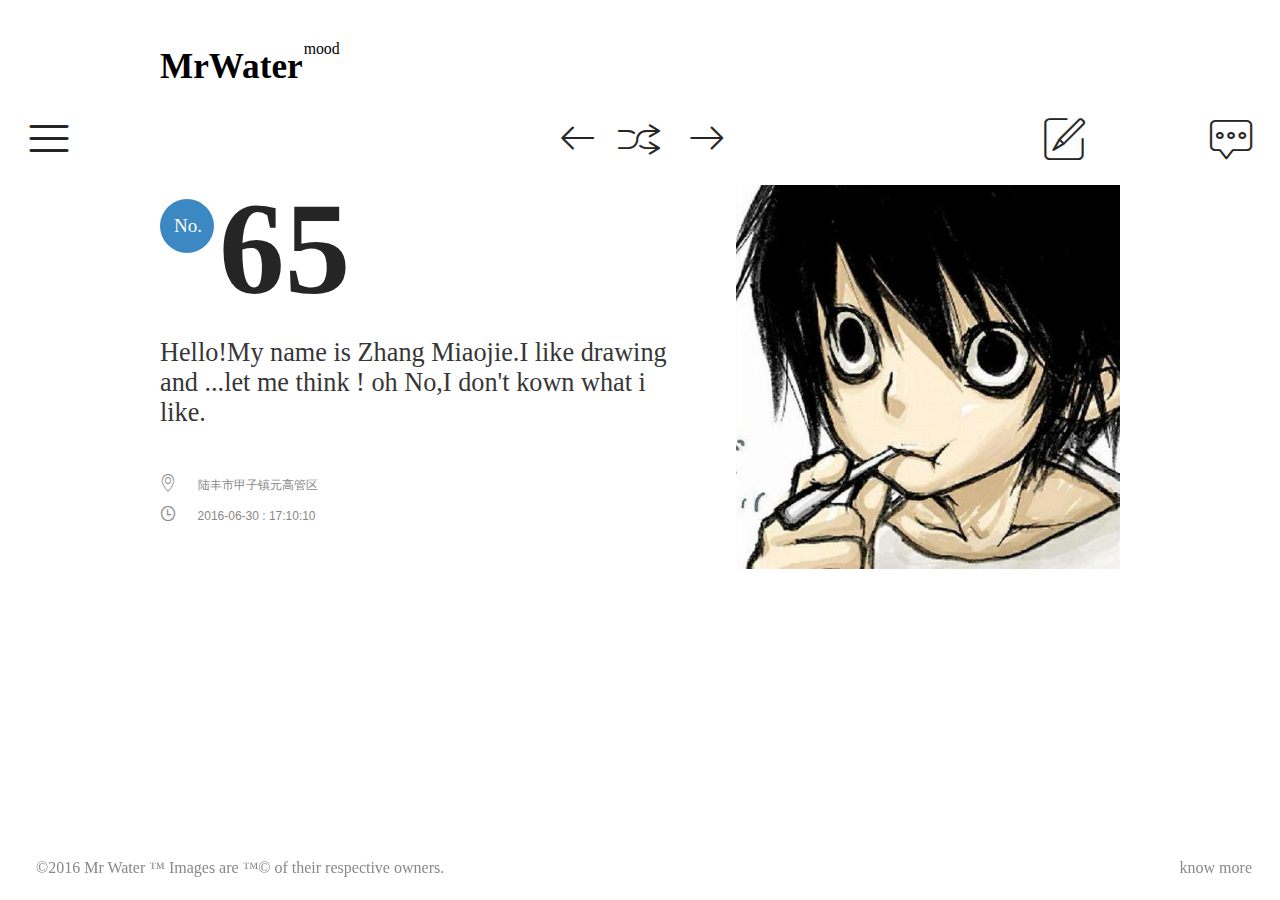
==== web-module/src/main/webapp/template/headerRecord.html @ 10241d43 "添加了一个页面,可以发表自己心情历程的页面" ====
<!DOCTYPE html>
<html lang="en">
<head>
    <meta charset="UTF-8">
    <title>Title</title>
    <link rel="stylesheet" type="text/css" href="../asset/css/font/iconfont/iconfont.css">
    <link rel="stylesheet" type="text/css" href="../asset/css/mw-moon.css">
    <link rel="stylesheet" type="text/css" href="../asset/css/mrwater.css">
</head>
<body>
<!-- slider bar  -->
<div class="slider-bar-left">
    <div class="slider-bar-inner">
        <div>
            <!-- operator slider  -->
            <div></div>
            <ul>
                <li></li>
                <li></li>
                <li></li>
            </ul>
        </div>
    </div>


</div>
<div style="display: none" class="slider-bar-right">

</div>
<!-- page container -->
<div id="doc">
    <!-- header content -->
    <header class="header">
        <div class="header-inner">
            <!-- logo -->
            <h1><a>MrWater<sup>mood</sup></a></h1>
            <!-- tools bar -->
            <div class="main-nav">
                <div class="nav-inner">
                    <div class="nav-controler-wrap">
                        <ul class="nav-controler-wrap-items">
                            <li class="prev"><a href="#" title="上一页"><i class="iconfont">&#xe650;</i></a></li>
                            <li class="shuffle"><a href="#" title="随机"><i class="iconfont">&#xe69b;</i></a></li>
                            <li class="next"><a href="#" title="下一页"><i class="iconfont">&#xe651;</i></a></li>
                        </ul>
                    </div>
                    <div class="nav-feature-wrap">
                        <ul>
                            <li><a class="directory-btn" href="#" title=""><i class="iconfont">&#xe790;</i></a></li>
                            <li><a class="write-btn" href="#" title=""><i class="iconfont">&#xe6b0;</i></a></li>
                            <li><a class="message-btn" href="#" title=""><i class="iconfont">&#xe6ad;</i></a></li>
                        </ul>
                    </div>
                </div>
            </div>
            <!-- tools bar end -->
        </div>
    </header>
    <!-- header end -->

    <!-- main content -->
    <div class="page-container">
        <div class="app-content">
            <div class="Grid Grid-withGutter">
                <div class="Grid-cell u-lg-size3of5">
                    <div class="content-detail">
                        <!--<img src="../asset/img/login/mw-login-bg01.jpg" class="mr-img-responsive">-->
                        <h2>
                            <span class=""><span>No.</span></span>65
                        </h2>
                        <p class="face-text">
                            Hello!My name is Zhang Miaojie.I like drawing and ...let me think ! oh No,I don't kown what i like.
                            <!--With Herb Lubalin as editor and designer, ITC began publishing “U&lc” in 1973 to market the company’s typefaces.-->
                        </p>
                        <div class="meta">
                            <ul>
                                <li>
                                    <span class="meta-icon"><i class="iconfont">&#xe62a;</i></span><span>陆丰市甲子镇元高管区</span>
                                </li>
                                <li>
                                    <span class="meta-icon"><i class="iconfont">&#xe74f;</i></span><span style="font-family: sans-serif;">2016-06-30 : 17:10:10</span>
                                </li>
                            </ul>

                        </div>
                    </div>

                </div>
                <div class="Grid-cell u-lg-size2of5">
                    <div class="media-content">
                        <img src="../asset/img/commons/user_image.jpg" class="mr-img-responsive">
                    </div>
                </div>
            </div>

        </div>

    </div>
    <!-- 内容主体 end -->
    <footer>
        <div class="footer-inner">
            <div class="footer-left">
                <p>©2016 Mr Water ™ Images are ™© of their respective owners.</p>
            </div>
            <div class="footer-right">
                <p>know more</p>
            </div>
        </div>
        <div style="clear: both"></div>
    </footer>
</div>
<script src="../asset/js/jquery.js"></script>
<script>
    var sliderBarW = 385;
    var sliderDurationT = 800;
    var zeroW = 0;
    $('.directory-btn').bind('click',function(){
        if ($('.slider-bar-left').is(":hidden")) {
            //左边的slider bar显示出来
            $('.slider-bar-left').css('display','block');
            $('.slider-bar-left').animate({'width':sliderBarW+'px'},sliderDurationT);
            $('#doc').animate({'left':sliderBarW+'px'},sliderDurationT);
        } else {
            //左边的slider bar隐藏掉
            $('.slider-bar-left').animate({'width':zeroW+'px'},sliderDurationT);
            $('#doc').animate({'left':zeroW+'px'},sliderDurationT,function(){
                $('.slider-bar-left').css('display','none');
            });
        }
    });
</script>
</body>
</html>
<!--
    如何实现鼠标移动到指定位置就显示或则隐藏
    function OverOut(event) {
        $("#DivToggle").toggle(600);
    }
-->
---- web-module/src/main/webapp/asset/css/font/iconfont/iconfont.css ----
@font-face {font-family: "iconfont";
  src: url('iconfont.eot?t=1467257084'); /* IE9*/
  src: url('iconfont.eot?t=1467257084#iefix') format('embedded-opentype'), /* IE6-IE8 */
  url('iconfont.woff?t=1467257084') format('woff'), /* chrome, firefox */
  url('iconfont.ttf?t=1467257084') format('truetype'), /* chrome, firefox, opera, Safari, Android, iOS 4.2+*/
  url('iconfont.svg?t=1467257084#iconfont') format('svg'); /* iOS 4.1- */
}

.iconfont {
  font-family:"iconfont" !important;
  font-size:16px;
  font-style:normal;
  -webkit-font-smoothing: antialiased;
  -webkit-text-stroke-width: 0.2px;
  -moz-osx-font-smoothing: grayscale;
}
.icon-wxbdingwei:before { content: "\e624"; }
.icon-iconfontxingxing:before { content: "\e628"; }
.icon-wxbmingxingdianpu:before { content: "\e61c"; }
.icon-wxbpinpaibao:before { content: "\e61d"; }
.icon-wxbzhanghu:before { content: "\e61e"; }
.icon-wxbzhuye:before { content: "\e61f"; }
.icon-wxbsousuotuiguang:before { content: "\e620"; }
.icon-wxbbaobiao:before { content: "\e618"; }
.icon-wxbbiaowang:before { content: "\e619"; }
.icon-wxbgongju:before { content: "\e61b"; }
.icon-iconfontjingxihuaxue:before { content: "\e637"; }
.icon-iconfontqicheyongpin:before { content: "\e636"; }
.icon-iconfontriyongbaihuo:before { content: "\e62c"; }
.icon-iconfontfuzhuangneiyi:before { content: "\e64b"; }
.icon-iconfontgangcai:before { content: "\e64a"; }
.icon-iconfontgongyichongwu:before { content: "\e649"; }
.icon-iconfontshouji:before { content: "\e62a"; }
.icon-iconfontmingpian:before { content: "\e629"; }
.icon-iconfontyouhuiquan:before { content: "\e627"; }
.icon-iconfontyiqiyibiao:before { content: "\e646"; }
.icon-iconfontyundonghuwai:before { content: "\e647"; }
.icon-iconfontzhaomingdianzi:before { content: "\e648"; }
.icon-iconfontshipin:before { content: "\e63d"; }
.icon-iconfonthuagongyuanliao:before { content: "\e63e"; }
.icon-iconfonttongzhuangmuying:before { content: "\e63f"; }
.icon-iconfontwujingongju:before { content: "\e641"; }
.icon-iconfontxiangjiaosuliao:before { content: "\e643"; }
.icon-iconfontxiebaopeishi:before { content: "\e644"; }
.icon-iconfontyejinkuangchan:before { content: "\e645"; }
.icon-iconfontshumajiadian:before { content: "\e63a"; }
.icon-iconfontjixieqimo:before { content: "\e639"; }
.icon-iconfontjiafangjiashi:before { content: "\e638"; }
.icon-iconfontanquanfanghu:before { content: "\e651"; }
.icon-iconfontbaozhuang:before { content: "\e650"; }
.icon-iconfontdiangongdianqi:before { content: "\e64f"; }
.icon-iconfontfangzhipige:before { content: "\e64e"; }
.icon-iconfontfuwushichang:before { content: "\e64d"; }
.icon-fahuobz:before { content: "\e676"; }
.icon-gerenshimingrz:before { content: "\e652"; }
.icon-sheshouzuo:before { content: "\343e"; }
.icon-tianhezuo:before { content: "\343d"; }
.icon-juxiezuo:before { content: "\343c"; }
.icon-shizizuo:before { content: "\343b"; }
.icon-tianchengzuo:before { content: "\343f"; }
.icon-shuangzizuo:before { content: "\3440"; }
.icon-jinniuzuo:before { content: "\3441"; }
.icon-muyangzuo:before { content: "\3442"; }
.icon-chunvzuo:before { content: "\343a"; }
.icon-mojiezuo:before { content: "\3439"; }
.icon-shuangyuzuo:before { content: "\3438"; }
.icon-shuipingzuo:before { content: "\3437"; }
.icon-shoucangjia:before { content: "\3432"; }
.icon-baobei:before { content: "\3503"; }
.icon-tupian:before { content: "\3502"; }
.icon-wenzhang:before { content: "\3500"; }
.icon-quanbu:before { content: "\34fe"; }
.icon-gaoxiaoquwei:before { content: "\3454"; }
.icon-sheyinglvxing:before { content: "\3453"; }
.icon-dazahui:before { content: "\3452"; }
.icon-meifa:before { content: "\345c"; }
.icon-qinggan:before { content: "\3459"; }
.icon-chongwu:before { content: "\3456"; }
.icon-mingxing:before { content: "\3455"; }
.icon-yundonghuwai:before { content: "\3460"; }
.icon-nanzhuang:before { content: "\3461"; }
.icon-bianji:before { content: "\3466"; }
.icon-shangchuan:before { content: "\3467"; }
.icon-xiangzuo1:before { content: "\e779"; }
.icon-xiangxia2:before { content: "\e772"; }
.icon-xiangxia3:before { content: "\e773"; }
.icon-xiangyou1:before { content: "\e775"; }
.icon-tongzhifill:before { content: "\e758"; }
.icon-shouyefill:before { content: "\e750"; }
.icon-shouye:before { content: "\e751"; }
.icon-tongzhi:before { content: "\e759"; }
.icon-shizhongfill:before { content: "\e74e"; }
.icon-shizhong:before { content: "\e74f"; }
.icon-liebiaoxingshi:before { content: "\e742"; }
.icon-pengyoufill:before { content: "\e745"; }
.icon-pengyou:before { content: "\e746"; }
.icon-qingchu:before { content: "\e747"; }
.icon-biaoxingfill:before { content: "\e732"; }
.icon-biaoxing:before { content: "\e733"; }
.icon-chexiao:before { content: "\e734"; }
.icon-fankui:before { content: "\e738"; }
.icon-fenxiang:before { content: "\e739"; }
.icon-gengduo:before { content: "\e73a"; }
.icon-gonglve:before { content: "\e73b"; }
.icon-fangxingxuanzhongfill:before { content: "\e721"; }
.icon-fangxingxuanzhong:before { content: "\e722"; }
.icon-guanbi1:before { content: "\e723"; }
.icon-guanbi2fill:before { content: "\e724"; }
.icon-guanbi2:before { content: "\e725"; }
.icon-jiahao:before { content: "\e726"; }
.icon-tishifill:before { content: "\e72a"; }
.icon-tishi:before { content: "\e72b"; }
.icon-wenhaofill:before { content: "\e72c"; }
.icon-wenhao:before { content: "\e72d"; }
.icon-xuanze:before { content: "\e72e"; }
.icon-yuanxingweixuanzhong:before { content: "\e72f"; }
.icon-yuanxingxuanzhongfill:before { content: "\e730"; }
.icon-yuanxingxuanzhong:before { content: "\e731"; }
.icon-danxuanfill:before { content: "\e71e"; }
.icon-danxuan:before { content: "\e71f"; }
.icon-fangxingweixuanzhong:before { content: "\e720"; }
.icon-jianhao:before { content: "\e729"; }
.icon-jiahao1:before { content: "\e727"; }
.icon-jiahao2fill:before { content: "\e728"; }
.icon-zuobiao:before { content: "\e769"; }
.icon-zuobiaofill:before { content: "\e768"; }
.icon-xiangxia1:before { content: "\e771"; }
.icon-xiangshang1:before { content: "\e76d"; }
.icon-xiangji2:before { content: "\e780"; }
.icon-xiangji1fill:before { content: "\e77e"; }
.icon-xiangji1:before { content: "\e77f"; }
.icon-shuaxin:before { content: "\e782"; }
.icon-salefill:before { content: "\e78a"; }
.icon-sale:before { content: "\e78b"; }
.icon-jiazai:before { content: "\e781"; }
.icon-wifi:before { content: "\e783"; }
.icon-caidan:before { content: "\e790"; }
.icon-zantong:before { content: "\e794"; }
.icon-zantongfill:before { content: "\e793"; }
.icon-others:before { content: "\e7bc"; }
.icon-yybaojing2:before { content: "\e639"; }
.icon-yybaojing1:before { content: "\e638"; }
.icon-yyxiugai1:before { content: "\e660"; }
.icon-diaozhengban06:before { content: "\e689"; }
.icon-diaozhengban10:before { content: "\e68d"; }
.icon-xitongfanhui:before { content: "\e6b6"; }
.icon-xitongfanhui1:before { content: "\e697"; }
.icon-xitongcaidan:before { content: "\e696"; }
.icon-zhongzhuan:before { content: "\e69b"; }
.icon-zixingche:before { content: "\e69d"; }
.icon-ziranfengguang:before { content: "\e69c"; }
.icon-shanchu:before { content: "\e68e"; }
.icon-tupian1:before { content: "\e695"; }
.icon-sousuo:before { content: "\e693"; }
.icon-fenxiang1:before { content: "\e6a5"; }
.icon-pinglun:before { content: "\e6ad"; }
.icon-bianji1:before { content: "\e6b0"; }
.icon-shezhi:before { content: "\e68f"; }
.icon-guanbi:before { content: "\e659"; }
.icon-kanguo:before { content: "\e65e"; }
.icon-xitongcaidan1:before { content: "\e6b7"; }
.icon-xiala:before { content: "\e6b9"; }
.icon-shouqi:before { content: "\e6b8"; }
.icon-xiayibu:before { content: "\e6ba"; }
.icon-chaping:before { content: "\e6c2"; }
.icon-roundadd:before { content: "\e6d0"; }
.icon-jinzhide:before { content: "\e6bd"; }
.icon-shouyefill1:before { content: "\e6ca"; }
.icon-jiesuo:before { content: "\e669"; }
.icon-roundclose:before { content: "\e6ed"; }
.icon-zengjia:before { content: "\e6ea"; }
.icon-category:before { content: "\e699"; }
.icon-folder:before { content: "\e6a1"; }
.icon-capsule:before { content: "\e606"; }
.icon-volumeincrease:before { content: "\e625"; }
.icon-monitorphonevertical:before { content: "\e62e"; }
.icon-overlay:before { content: "\e630"; }
.icon-pen:before { content: "\e631"; }
.icon-photoadd:before { content: "\e632"; }
.icon-photos:before { content: "\e633"; }
.icon-pine:before { content: "\e634"; }
.icon-pinpong:before { content: "\e635"; }
.icon-refresh:before { content: "\e637"; }
.icon-rain:before { content: "\e636"; }
.icon-mirror3:before { content: "\e62d"; }
.icon-turntable:before { content: "\e624"; }
.icon-weathercock:before { content: "\e626"; }
.icon-winecups:before { content: "\e627"; }
.icon-key:before { content: "\e628"; }
.icon-launch:before { content: "\e62a"; }
.icon-layers2:before { content: "\e62b"; }
.icon-message:before { content: "\e62c"; }
.icon-teamaker:before { content: "\e623"; }
.icon-shoppingcartfull:before { content: "\e621"; }
.icon-sailboat:before { content: "\e61f"; }
.icon-refresh1:before { content: "\e61d"; }
.icon-pinpong1:before { content: "\e61b"; }
.icon-ghost:before { content: "\e612"; }
.icon-monitorphonevertical1:before { content: "\e614"; }
.icon-necktieshanging:before { content: "\e615"; }
.icon-overlay1:before { content: "\e616"; }
.icon-pen1:before { content: "\e617"; }
.icon-photos1:before { content: "\e619"; }
.icon-pine1:before { content: "\e61a"; }
.icon-folderadd:before { content: "\e611"; }
.icon-flag:before { content: "\e610"; }
.icon-fire:before { content: "\e60f"; }
.icon-cloud:before { content: "\e607"; }
.icon-boiledegg:before { content: "\e603"; }
.icon-atom:before { content: "\e601"; }
.icon-hazardous:before { content: "\e630"; }
.icon-happy:before { content: "\e62f"; }
.icon-linkedin:before { content: "\e626"; }
.icon-magnifyingglass:before { content: "\e628"; }
.icon-mappin:before { content: "\e62a"; }
.icon-globe:before { content: "\e62c"; }
.icon-googleplus:before { content: "\e62d"; }
.icon-grid:before { content: "\e62e"; }
.icon-global:before { content: "\e62b"; }
.icon-map:before { content: "\e629"; }
.icon-lock:before { content: "\e627"; }
.icon-documents:before { content: "\e61f"; }
.icon-toleft:before { content: "\e650"; }
.icon-toright:before { content: "\e651"; }
---- web-module/src/main/webapp/asset/css/mw-moon.css ----
*{font-family: Sana;margin:0;padding:0}
ul,ol{list-style-type: none}
a{text-decoration: none;color: black}
.header, .header-inner {display: block;}
/*.header .header-inner {position: relative}*/
@media only screen and (min-width:768px) {

    .header .header-inner h1 {padding-bottom: 57px}
}
#doc{position: relative}
.header .header-inner h1 {
    font-family: "Playfair Display",Georgia,serif;
    font-weight: 800;
    font-size: 2.2em;line-height: 2.65em;
    max-width: 960px;margin:0 auto;
    padding: 20px 2.75% 0;
}
.header .header-inner h1 a {font-family: "Playfair Display",Georgia,serif;}
.header .header-inner h1 sup {
    font-size: .45em;
    display: inline;
    line-height: 1;
    position: relative;
    top: -11px;
    left: 1px;
    font-weight: 400;
}

.main-nav {position: relative; background: #fff;width: 100%;margin-bottom: 22px;height: 50px;}
.main-nav .nav-inner{position: relative;bottom: 0;left: 0;}
.nav-controler-wrap{position: relative;min-height: 65px}
.nav-controler-wrap-items{width: 175px;margin:0 auto;position: relative}
.main-nav .nav-inner .iconfont {font-size: 3em}
.nav-controler-wrap-items li {float: left;width: 45px;text-align: center}
.main-nav .nav-inner  li a{color: rgb(37,37,37)}
.nav-controler-wrap-items li a:hover{color:#3b88c3}
.nav-controler-wrap-items .shuffle {margin:0 22px 0 17px;}
.nav-feature-wrap ul li{float: left}
.nav-feature-wrap .directory-btn {position: absolute;top: 0;left: 25px}
.nav-feature-wrap .write-btn {position: absolute;top: 0;right: 15%}
.nav-feature-wrap .message-btn {position: absolute;top: 0;right: 25px}

/*main content*/
.page-container {position: relative;overflow: hidden}
.page-container .app-content {max-width: 960px;margin:0 auto;padding:0 0.75%}
.app-content .content-detail h2>span{
    margin: 48px 5px 0 0;
    position: relative;
    border-radius: 45px;
    display: inline-block;
    top: -40px;
    height: 54px;
    width: 54px;
    background: #3b88c3;
}
.app-content .content-detail h2>span>span{
    position: absolute;
    top: 17px;
    left: 14px;
    line-height: 1;
    font-size: 19px;
    font-weight: 100;
    color: #fff;
    font-family: "Crimson Text",Georgia,serif;
}
.app-content .content-detail h2{
    font-size: 9.375em;
    font-family: "Playfair Display",Georgia,serif;
    font-weight: 800;
    margin-top: -15px;
    color: #252525;
    line-height: 1.2em;
}
.app-content .content-detail .face-text{
    font-size: 1.875em;
    color: #363636;
    margin: 10px 0;
    overflow: hidden;
    line-height: 1.15em;
    padding-right: 2em;
}
.app-content .content-detail .meta {
    font-family: "PT Sans",Helvetica,Arial,sans-serif;
    font-size: .857em;
    color: #898989;
    overflow: hidden;
    padding: 37px 0}
.app-content .content-detail .meta .meta-icon{margin-right: 1.8em}
.app-content .content-detail .meta ul li {margin-bottom: 1em}

/*slider bar*/
.slider-bar {position: relative}
/*slider bar left*/
.slider-bar-left {
    position: absolute;display: none;
    height: 100%;top:0;
    /*width: 385px;默认让人隐藏*/
    background: #252525;color:rgb(96,96,96);
    /*left: -200px;*/
}
.slider-bar-left .slider-bar-inner {
    background: red;
}

/* footer */
footer{position: fixed;bottom: 0;left: 0;width: 100%;padding:15px 20px;color:#898989;background: #FFFFFF}
footer .footer-inner {position: relative;}
footer .footer-inner .footer-left{position:absolute;left: 1em;bottom: 0.5em}
footer .footer-inner .footer-right{position:absolute;right: 3em;bottom: 0.5em}
---- web-module/src/main/webapp/asset/css/mrwater.css ----
.mr-logo{color:rgb(27, 149, 224);}
/*compontent*/
/*compontent img*/
.mr-img-responsive {display: block;max-width: 100%;height:auto}
/*compontent button*/
.mr-btn {
    background-color: #ccd6dd;
    background-repeat: no-repeat;
    border: 1px solid #e1e8ed;
    border-radius: 4px;
    color: #66757f;
    cursor: pointer;
    display: inline-block;
    font-size: 14px;
    font-weight: bold;
    line-height: normal;
    padding: 8px 16px;
    position: relative;
    line-height: 11px;
}
.mr-primary-btn {
    color: #fff;
    background-color: #1da1f2;
    background-image: linear-gradient(rgba(0,0,0,0),rgba(0,0,0,0.05));
    -ms-filter: "progid:DXImageTransform.Microsoft.gradient(startColorstr=#00000000, endColorstr=#0C000000)";
    border: 1px solid #3b88c3;
    box-shadow: inset 0 1px 0 rgba(255,255,255,0.15);font-size:14px;font-weight: bold;height: 30px;
}

/*float*/
.mr-pull-right{float:right!important;}
.mr-pull-left{float:left!important;}
/*width*/
.u-lg-size2of3{width: 66.66666%!important;display: inline-block}
.u-lg-size1of3{width: 33.33333%!important;display: inline-block}
.u-lg-size1of2{width: 50%!important;display: inline-block}
.u-lg-size2of5{width: 40%!important;display: inline-block}
.u-lg-size3of5{width: 60%!important;display: inline-block}
.u-size1of4 {width: 25%!important;display: inline-block}
.u-size3of4 {width: 75%!important;display: inline-block}

.Grid {display: block;text-align: left;margin:0;padding:0;font-size: 0}
.Grid .Grid-withGutter{margin:0 -5px}
.Grid-cell {
    box-sizing: border-box;
    display: inline-block;
    font-size: 14px;
    margin: 0;
    padding: 0;
    text-align: left;
    vertical-align: top;
    width: 100%;
}

.u-textUserColor{color: #1B95E0 !important;}

/*自己封装的样式*/
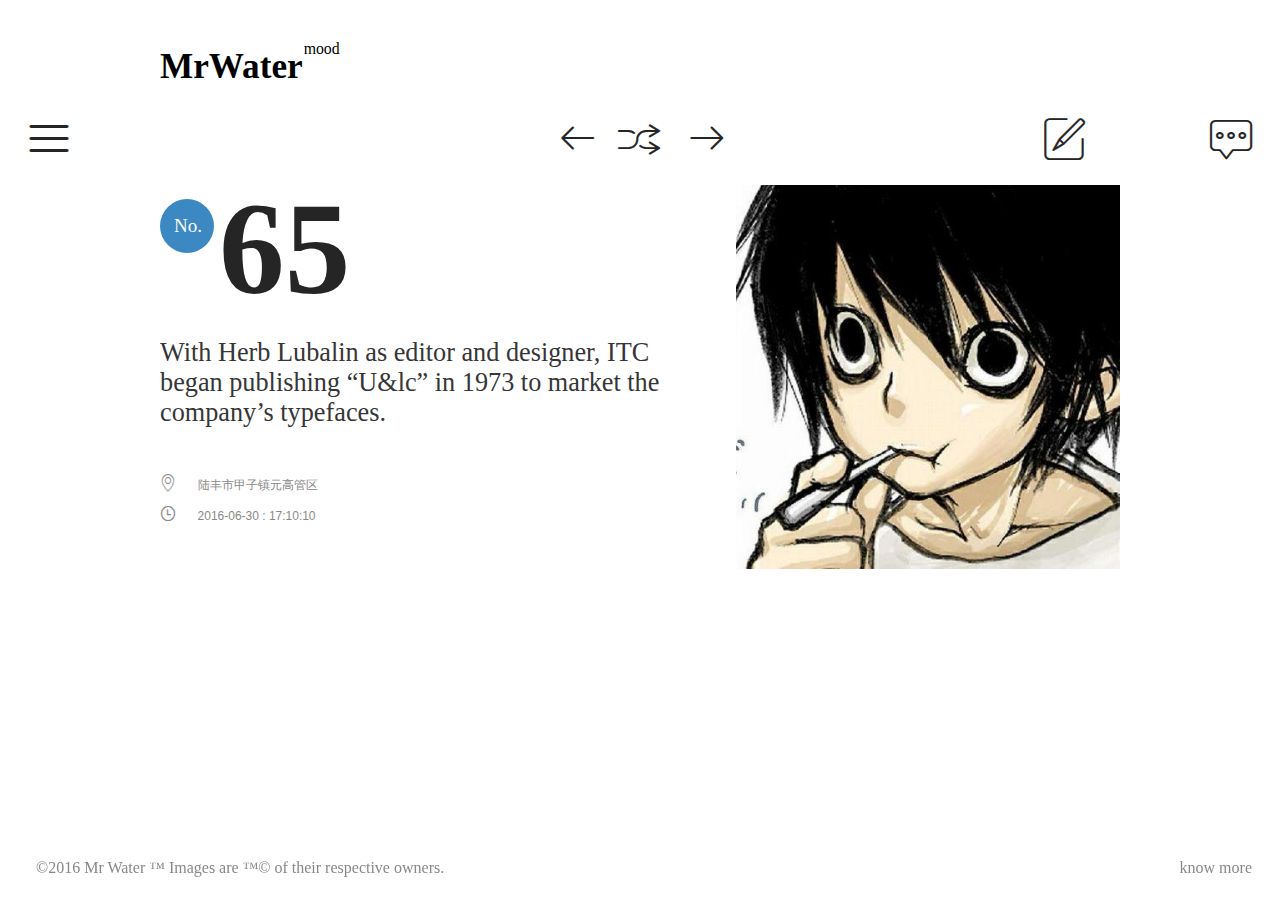
==== commit a79df2e7: "对心情物语的页面的一些按钮添加了事件" ====
--- a/web-module/src/main/webapp/template/headerRecord.html
+++ b/web-module/src/main/webapp/template/headerRecord.html
@@ -6,6 +6,7 @@
     <link rel="stylesheet" type="text/css" href="../asset/css/font/iconfont/iconfont.css">
     <link rel="stylesheet" type="text/css" href="../asset/css/mw-moon.css">
     <link rel="stylesheet" type="text/css" href="../asset/css/mrwater.css">
+    <link rel="stylesheet" type="text/css" href="../plugs/sweet-alert/css/sweet-alert.css">
 </head>
 <body>
 <!-- slider bar  -->
@@ -24,7 +25,10 @@
 
 
 </div>
-<div style="display: none" class="slider-bar-right">
+<div class="slider-bar-right">
+    <div class="slider-bar-inner">
+
+    </div>
 
 </div>
 <!-- page container -->
@@ -69,8 +73,9 @@
                             <span class=""><span>No.</span></span>65
                         </h2>
                         <p class="face-text">
-                            Hello!My name is Zhang Miaojie.I like drawing and ...let me think ! oh No,I don't kown what i like.
-                            <!--With Herb Lubalin as editor and designer, ITC began publishing “U&lc” in 1973 to market the company’s typefaces.-->
+                            <!--Hello!My name is Zhang Miaojie.I like drawing and ...let me think ! oh No,I don't kown what i like.-->
+                            With Herb Lubalin as editor and designer, ITC began publishing “U&lc” in 1973 to market the company’s typefaces.
+
                         </p>
                         <div class="meta">
                             <ul>
@@ -89,6 +94,7 @@
                 <div class="Grid-cell u-lg-size2of5">
                     <div class="media-content">
                         <img src="../asset/img/commons/user_image.jpg" class="mr-img-responsive">
+                        <!--<img src="../asset/tmp/liliqun.jpg" class="mr-img-responsive">-->
                     </div>
                 </div>
             </div>
@@ -108,32 +114,29 @@
         </div>
         <div style="clear: both"></div>
     </footer>
+    <!-- 发表个人心情的模钛窗口-->
+    <div class="mw-popup" style="display: none">
+        <div class="mw-popup-inner" >
+            <a class="closeBtn"><i class="iconfont" style="font-size: 14px">&#xe659;</i></a>
+            <h4>心情物语</h4>
+            <div class="moon-content" style="outline: none" contenteditable="true" ></div>
+            <div class="moon-toolbar">
+                <a><i class="iconfont">&#xe780;</i></a>
+                <a><i class="iconfont">&#xe768;</i></a>
+                <a><i class="iconfont" style="font-size: 25px">&#xe624;</i></a>
+
+                <a class="sendContBtn"><i class="iconfont">&#xe6b0;</i>发送</a>
+                <span class="limitNumber">135</span>
+                <div style="clear: both"></div>
+
+            </div>
+        </div>
+    </div>
 </div>
+
 <script src="../asset/js/jquery.js"></script>
-<script>
-    var sliderBarW = 385;
-    var sliderDurationT = 800;
-    var zeroW = 0;
-    $('.directory-btn').bind('click',function(){
-        if ($('.slider-bar-left').is(":hidden")) {
-            //左边的slider bar显示出来
-            $('.slider-bar-left').css('display','block');
-            $('.slider-bar-left').animate({'width':sliderBarW+'px'},sliderDurationT);
-            $('#doc').animate({'left':sliderBarW+'px'},sliderDurationT);
-        } else {
-            //左边的slider bar隐藏掉
-            $('.slider-bar-left').animate({'width':zeroW+'px'},sliderDurationT);
-            $('#doc').animate({'left':zeroW+'px'},sliderDurationT,function(){
-                $('.slider-bar-left').css('display','none');
-            });
-        }
-    });
-</script>
+<script src="../asset/js/mrwater.js"></script>
+<script src="../asset/js/mw/mw-moon.js"></script>
+<script src="../plugs/sweet-alert/js/sweet-alert.min.js"></script>
 </body>
 </html>
-<!--
-    如何实现鼠标移动到指定位置就显示或则隐藏
-    function OverOut(event) {
-        $("#DivToggle").toggle(600);
-    }
--->--- a/web-module/src/main/webapp/asset/css/mw-moon.css
+++ b/web-module/src/main/webapp/asset/css/mw-moon.css
@@ -39,6 +39,7 @@
 .nav-feature-wrap .directory-btn {position: absolute;top: 0;left: 25px}
 .nav-feature-wrap .write-btn {position: absolute;top: 0;right: 15%}
 .nav-feature-wrap .message-btn {position: absolute;top: 0;right: 25px}
+a.message-btn:hover, a.write-btn:hover, a.directory-btn:hover {color:#3b88c3!important; }
 
 /*main content*/
 .page-container {position: relative;overflow: hidden}
@@ -96,14 +97,44 @@
     height: 100%;top:0;
     /*width: 385px;默认让人隐藏*/
     background: #252525;color:rgb(96,96,96);
-    /*left: -200px;*/
 }
-.slider-bar-left .slider-bar-inner {
-    background: red;
+.slider-bar-right {
+    position: absolute;display: none;
+    height: 100%; top:0;right: 0;
+    background: #252525;color:rgb(96,96,96);
+    /*width: 385px;默认让人隐藏*/
 }
 
 /* footer */
 footer{position: fixed;bottom: 0;left: 0;width: 100%;padding:15px 20px;color:#898989;background: #FFFFFF}
 footer .footer-inner {position: relative;}
 footer .footer-inner .footer-left{position:absolute;left: 1em;bottom: 0.5em}
-footer .footer-inner .footer-right{position:absolute;right: 3em;bottom: 0.5em}+footer .footer-inner .footer-right{position:absolute;right: 3em;bottom: 0.5em}
+
+/**/
+.mw-popup {z-index: 10001;background: #fff;position:fixed;width: 600px;top:50%;left: 50%;margin-top: -200px;margin-left: -300px;border-radius: 5px;}
+.mw-popup-inner{position: relative;padding:1em;}
+.mw-popup-inner h4 {padding:0 0 0.5em;font-size: 18px;color:#1b95e0;}
+.moon-content {height: 120px; border: 1px solid rgba(0,0,0,.2);overflow: auto;padding:0.5em;margin-bottom: 0.5em;
+    box-shadow: inset 0 1px 2px rgba(0,0,0,0.1);border-radius: 3px}
+.moon-toolbar {padding-left: 0.5em; box-sizing:border-box; height:38px; line-height:38px;}
+.moon-toolbar a {display: block;float: left;margin-right: 1em;color:#66757f;
+    -webkit-transition: all 0.15s linear;
+    -moz-transition: all 0.15s linear;
+    -ms-transition: all 0.15s linear;
+    -o-transition: all 0.15s linear;
+    transition: all 0.15s linear;}
+.moon-toolbar a:visited {color:#66757f;}
+.moon-toolbar a:hover {color: #1b95e0!important;cursor: pointer}
+.moon-toolbar a:active {color:#66757f;}
+.moon-toolbar a i{font-size:28px;}
+.closeBtn{position: absolute;right: 1em;top: 1em;cursor: pointer}
+.sendContBtn {display: block; background: rgb(62,167,233); padding: 10px 15px; color: #FFF!important; border-radius: 4px; font-size: 16px;
+    float: right!important;margin-right: 0!important;line-height: 1; }
+a.sendContBtn:hover {color:#FFF!important; background-color: #1da1f2;
+    background-image: linear-gradient(rgba(0,0,0,0),rgba(0,0,0,0.15)); }
+.sendContBtn i {margin-right: 0.25em;font-size: 16px!important;}
+.limitNumber {float: right;margin-right: 0.5em; font-size: 16px; font-weight: 500; color: rgba(102,117,127,0.8); font-family: "Helvetica Neue",Helvetica,Arial,sans-serif; }
+
+
+
--- a/web-module/src/main/webapp/asset/css/mrwater.css
+++ b/web-module/src/main/webapp/asset/css/mrwater.css
@@ -1,7 +1,7 @@
 .mr-logo{color:rgb(27, 149, 224);}
 /*compontent*/
 /*compontent img*/
-.mr-img-responsive {display: block;max-width: 100%;height:auto}
+.mr-img-responsive {display: block;width: 100%;height:auto}
 /*compontent button*/
 .mr-btn {
     background-color: #ccd6dd;
--- a/web-module/src/main/webapp/plugs/sweet-alert/css/sweet-alert.css
+++ b/web-module/src/main/webapp/plugs/sweet-alert/css/sweet-alert.css
@@ -0,0 +1,604 @@
+@import url(//fonts.useso.com/css?family=Open+Sans:400,600,700,300);
+.sweet-overlay {
+  background-color: rgba(0, 0, 0, 0.4);
+  position: fixed;
+  left: 0;
+  right: 0;
+  top: 0;
+  bottom: 0;
+  display: none;
+  z-index: 1000; }
+
+.sweet-alert {
+  background-color: white;
+  font-family: 'Open Sans', sans-serif;
+  width: 478px;
+  padding: 17px;
+  border-radius: 5px;
+  text-align: center;
+  position: fixed;
+  left: 50%;
+  top: 50%;
+  margin-left: -256px;
+  margin-top: -200px;
+  overflow: hidden;
+  display: none;
+  z-index: 2000; }
+  @media all and (max-width: 540px) {
+    .sweet-alert {
+      width: auto;
+      margin-left: 0;
+      margin-right: 0;
+      left: 15px;
+      right: 15px; } }
+  .sweet-alert h2 {
+    color: #575757;
+    font-size: 30px;
+    text-align: center;
+    font-weight: 600;
+    text-transform: none;
+    position: relative;
+    margin: 25px 0;
+    padding: 0;
+    line-height: 25px;
+    display: block; }
+  .sweet-alert p {
+    color: #797979;
+    font-size: 16px;
+    text-align: center;
+    font-weight: 300;
+    position: relative;
+    margin: 0;
+    padding: 0;
+    line-height: normal; }
+  .sweet-alert button {
+    background-color: #AEDEF4;
+    color: white;
+    border: none;
+    box-shadow: none;
+    font-size: 17px;
+    font-weight: 500;
+    border-radius: 5px;
+    padding: 10px 32px;
+    margin: 26px 5px 0 5px;
+    cursor: pointer; }
+    .sweet-alert button:focus {
+      outline: none;
+      box-shadow: 0 0 2px rgba(128, 179, 235, 0.5), inset 0 0 0 1px rgba(0, 0, 0, 0.05); }
+    .sweet-alert button:hover {
+      background-color: #a1d9f2; }
+    .sweet-alert button:active {
+      background-color: #81ccee; }
+    .sweet-alert button.cancel {
+      background-color: #D0D0D0; }
+      .sweet-alert button.cancel:hover {
+        background-color: #c8c8c8; }
+      .sweet-alert button.cancel:active {
+        background-color: #b6b6b6; }
+      .sweet-alert button.cancel:focus {
+        box-shadow: rgba(197, 205, 211, 0.8) 0px 0px 2px, rgba(0, 0, 0, 0.0470588) 0px 0px 0px 1px inset !important; }
+    .sweet-alert button::-moz-focus-inner {
+      border: 0; }
+  .sweet-alert[data-has-cancel-button=false] button {
+    box-shadow: none !important;background: rgb(62,167,233)!important }
+  .sweet-alert .icon {
+    width: 80px;
+    height: 80px;
+    border: 4px solid gray;
+    border-radius: 50%;
+    margin: 20px auto;
+    padding: 0;
+    position: relative;
+    box-sizing: content-box; }
+    .sweet-alert .icon.error {
+      border-color: #F27474; }
+      .sweet-alert .icon.error .x-mark {
+        position: relative;
+        display: block; }
+      .sweet-alert .icon.error .line {
+        position: absolute;
+        height: 5px;
+        width: 47px;
+        background-color: #F27474;
+        display: block;
+        top: 37px;
+        border-radius: 2px; }
+        .sweet-alert .icon.error .line.left {
+          -webkit-transform: rotate(45deg);
+          transform: rotate(45deg);
+          left: 17px; }
+        .sweet-alert .icon.error .line.right {
+          -webkit-transform: rotate(-45deg);
+          transform: rotate(-45deg);
+          right: 16px; }
+    .sweet-alert .icon.warning {
+      border-color: #F8BB86; }
+      .sweet-alert .icon.warning .body {
+        position: absolute;
+        width: 5px;
+        height: 47px;
+        left: 50%;
+        top: 10px;
+        border-radius: 2px;
+        margin-left: -2px;
+        background-color: #F8BB86; }
+      .sweet-alert .icon.warning .dot {
+        position: absolute;
+        width: 7px;
+        height: 7px;
+        border-radius: 50%;
+        margin-left: -3px;
+        left: 50%;
+        bottom: 10px;
+        background-color: #F8BB86; }
+    .sweet-alert .icon.info {
+      border-color: #C9DAE1; }
+      .sweet-alert .icon.info::before {
+        content: "";
+        position: absolute;
+        width: 5px;
+        height: 29px;
+        left: 50%;
+        bottom: 17px;
+        border-radius: 2px;
+        margin-left: -2px;
+        background-color: #C9DAE1; }
+      .sweet-alert .icon.info::after {
+        content: "";
+        position: absolute;
+        width: 7px;
+        height: 7px;
+        border-radius: 50%;
+        margin-left: -3px;
+        top: 19px;
+        background-color: #C9DAE1; }
+    .sweet-alert .icon.success {
+      border-color: #A5DC86; }
+      .sweet-alert .icon.success::before, .sweet-alert .icon.success::after {
+        content: '';
+        border-radius: 50%;
+        position: absolute;
+        width: 60px;
+        height: 120px;
+        background: white;
+        -webkit-transform: rotate(45deg);
+        transform: rotate(45deg); }
+      .sweet-alert .icon.success::before {
+        border-radius: 120px 0 0 120px;
+        top: -7px;
+        left: -33px;
+        -webkit-transform: rotate(-45deg);
+        transform: rotate(-45deg);
+        -webkit-transform-origin: 60px 60px;
+        transform-origin: 60px 60px; }
+      .sweet-alert .icon.success::after {
+        border-radius: 0 120px 120px 0;
+        top: -11px;
+        left: 30px;
+        -webkit-transform: rotate(-45deg);
+        transform: rotate(-45deg);
+        -webkit-transform-origin: 0px 60px;
+        transform-origin: 0px 60px; }
+      .sweet-alert .icon.success .placeholder {
+        width: 80px;
+        height: 80px;
+        border: 4px solid rgba(165, 220, 134, 0.2);
+        border-radius: 50%;
+        box-sizing: content-box;
+        position: absolute;
+        left: -4px;
+        top: -4px;
+        z-index: 2; }
+      .sweet-alert .icon.success .fix {
+        width: 5px;
+        height: 90px;
+        background-color: white;
+        position: absolute;
+        left: 28px;
+        top: 8px;
+        z-index: 1;
+        -webkit-transform: rotate(-45deg);
+        transform: rotate(-45deg); }
+      .sweet-alert .icon.success .line {
+        height: 5px;
+        background-color: #A5DC86;
+        display: block;
+        border-radius: 2px;
+        position: absolute;
+        z-index: 2; }
+        .sweet-alert .icon.success .line.tip {
+          width: 25px;
+          left: 14px;
+          top: 46px;
+          -webkit-transform: rotate(45deg);
+          transform: rotate(45deg); }
+        .sweet-alert .icon.success .line.long {
+          width: 47px;
+          right: 8px;
+          top: 38px;
+          -webkit-transform: rotate(-45deg);
+          transform: rotate(-45deg); }
+    .sweet-alert .icon.custom {
+      background-size: contain;
+      border-radius: 0;
+      border: none;
+      background-position: center center;
+      background-repeat: no-repeat; }
+
+/*
+ * Animations
+ */
+@-webkit-keyframes showSweetAlert {
+  0% {
+    transform: scale(0.7);
+    -webkit-transform: scale(0.7); }
+  45% {
+    transform: scale(1.05);
+    -webkit-transform: scale(1.05); }
+  80% {
+    transform: scale(0.95);
+    -webkit-tranform: scale(0.95); }
+  100% {
+    transform: scale(1);
+    -webkit-transform: scale(1); } }
+@-moz-keyframes showSweetAlert {
+  0% {
+    transform: scale(0.7);
+    -webkit-transform: scale(0.7); }
+  45% {
+    transform: scale(1.05);
+    -webkit-transform: scale(1.05); }
+  80% {
+    transform: scale(0.95);
+    -webkit-tranform: scale(0.95); }
+  100% {
+    transform: scale(1);
+    -webkit-transform: scale(1); } }
+@keyframes showSweetAlert {
+  0% {
+    transform: scale(0.7);
+    -webkit-transform: scale(0.7); }
+  45% {
+    transform: scale(1.05);
+    -webkit-transform: scale(1.05); }
+  80% {
+    transform: scale(0.95);
+    -webkit-tranform: scale(0.95); }
+  100% {
+    transform: scale(1);
+    -webkit-transform: scale(1); } }
+@-webkit-keyframes hideSweetAlert {
+  0% {
+    transform: scale(1);
+    -webkit-transform: scale(1); }
+  100% {
+    transform: scale(0.5);
+    -webkit-transform: scale(0.5); } }
+@-moz-keyframes hideSweetAlert {
+  0% {
+    transform: scale(1);
+    -webkit-transform: scale(1); }
+  100% {
+    transform: scale(0.5);
+    -webkit-transform: scale(0.5); } }
+@keyframes hideSweetAlert {
+  0% {
+    transform: scale(1);
+    -webkit-transform: scale(1); }
+  100% {
+    transform: scale(0.5);
+    -webkit-transform: scale(0.5); } }
+.showSweetAlert {
+  -webkit-animation: showSweetAlert 0.3s;
+  -moz-animation: showSweetAlert 0.3s;
+  animation: showSweetAlert 0.3s; }
+
+.hideSweetAlert {
+  -webkit-animation: hideSweetAlert 0.2s;
+  -moz-animation: hideSweetAlert 0.2s;
+  animation: hideSweetAlert 0.2s; }
+
+@-webkit-keyframes animateSuccessTip {
+  0% {
+    width: 0;
+    left: 1px;
+    top: 19px; }
+  54% {
+    width: 0;
+    left: 1px;
+    top: 19px; }
+  70% {
+    width: 50px;
+    left: -8px;
+    top: 37px; }
+  84% {
+    width: 17px;
+    left: 21px;
+    top: 48px; }
+  100% {
+    width: 25px;
+    left: 14px;
+    top: 45px; } }
+@-moz-keyframes animateSuccessTip {
+  0% {
+    width: 0;
+    left: 1px;
+    top: 19px; }
+  54% {
+    width: 0;
+    left: 1px;
+    top: 19px; }
+  70% {
+    width: 50px;
+    left: -8px;
+    top: 37px; }
+  84% {
+    width: 17px;
+    left: 21px;
+    top: 48px; }
+  100% {
+    width: 25px;
+    left: 14px;
+    top: 45px; } }
+@keyframes animateSuccessTip {
+  0% {
+    width: 0;
+    left: 1px;
+    top: 19px; }
+  54% {
+    width: 0;
+    left: 1px;
+    top: 19px; }
+  70% {
+    width: 50px;
+    left: -8px;
+    top: 37px; }
+  84% {
+    width: 17px;
+    left: 21px;
+    top: 48px; }
+  100% {
+    width: 25px;
+    left: 14px;
+    top: 45px; } }
+@-webkit-keyframes animateSuccessLong {
+  0% {
+    width: 0;
+    right: 46px;
+    top: 54px; }
+  65% {
+    width: 0;
+    right: 46px;
+    top: 54px; }
+  84% {
+    width: 55px;
+    right: 0px;
+    top: 35px; }
+  100% {
+    width: 47px;
+    right: 8px;
+    top: 38px; } }
+@-moz-keyframes animateSuccessLong {
+  0% {
+    width: 0;
+    right: 46px;
+    top: 54px; }
+  65% {
+    width: 0;
+    right: 46px;
+    top: 54px; }
+  84% {
+    width: 55px;
+    right: 0px;
+    top: 35px; }
+  100% {
+    width: 47px;
+    right: 8px;
+    top: 38px; } }
+@keyframes animateSuccessLong {
+  0% {
+    width: 0;
+    right: 46px;
+    top: 54px; }
+  65% {
+    width: 0;
+    right: 46px;
+    top: 54px; }
+  84% {
+    width: 55px;
+    right: 0px;
+    top: 35px; }
+  100% {
+    width: 47px;
+    right: 8px;
+    top: 38px; } }
+@-webkit-keyframes rotatePlaceholder {
+  0% {
+    transform: rotate(-45deg);
+    -webkit-transform: rotate(-45deg); }
+  5% {
+    transform: rotate(-45deg);
+    -webkit-transform: rotate(-45deg); }
+  12% {
+    transform: rotate(-405deg);
+    -webkit-transform: rotate(-405deg); }
+  100% {
+    transform: rotate(-405deg);
+    -webkit-transform: rotate(-405deg); } }
+@-moz-keyframes rotatePlaceholder {
+  0% {
+    transform: rotate(-45deg);
+    -webkit-transform: rotate(-45deg); }
+  5% {
+    transform: rotate(-45deg);
+    -webkit-transform: rotate(-45deg); }
+  12% {
+    transform: rotate(-405deg);
+    -webkit-transform: rotate(-405deg); }
+  100% {
+    transform: rotate(-405deg);
+    -webkit-transform: rotate(-405deg); } }
+@keyframes rotatePlaceholder {
+  0% {
+    transform: rotate(-45deg);
+    -webkit-transform: rotate(-45deg); }
+  5% {
+    transform: rotate(-45deg);
+    -webkit-transform: rotate(-45deg); }
+  12% {
+    transform: rotate(-405deg);
+    -webkit-transform: rotate(-405deg); }
+  100% {
+    transform: rotate(-405deg);
+    -webkit-transform: rotate(-405deg); } }
+.animateSuccessTip {
+  -webkit-animation: animateSuccessTip 0.75s;
+  -moz-animation: animateSuccessTip 0.75s;
+  animation: animateSuccessTip 0.75s; }
+
+.animateSuccessLong {
+  -webkit-animation: animateSuccessLong 0.75s;
+  -moz-animation: animateSuccessLong 0.75s;
+  animation: animateSuccessLong 0.75s; }
+
+.icon.success.animate::after {
+  -webkit-animation: rotatePlaceholder 4.25s ease-in;
+  -moz-animation: rotatePlaceholder 4.25s ease-in;
+  animation: rotatePlaceholder 4.25s ease-in; }
+
+@-webkit-keyframes animateErrorIcon {
+  0% {
+    transform: rotateX(100deg);
+    -webkit-transform: rotateX(100deg);
+    opacity: 0; }
+  100% {
+    transform: rotateX(0deg);
+    -webkit-transform: rotateX(0deg);
+    opacity: 1; } }
+@-moz-keyframes animateErrorIcon {
+  0% {
+    transform: rotateX(100deg);
+    -webkit-transform: rotateX(100deg);
+    opacity: 0; }
+  100% {
+    transform: rotateX(0deg);
+    -webkit-transform: rotateX(0deg);
+    opacity: 1; } }
+@keyframes animateErrorIcon {
+  0% {
+    transform: rotateX(100deg);
+    -webkit-transform: rotateX(100deg);
+    opacity: 0; }
+  100% {
+    transform: rotateX(0deg);
+    -webkit-transform: rotateX(0deg);
+    opacity: 1; } }
+.animateErrorIcon {
+  -webkit-animation: animateErrorIcon 0.5s;
+  -moz-animation: animateErrorIcon 0.5s;
+  animation: animateErrorIcon 0.5s; }
+
+@-webkit-keyframes animateXMark {
+  0% {
+    transform: scale(0.4);
+    -webkit-transform: scale(0.4);
+    margin-top: 26px;
+    opacity: 0; }
+  50% {
+    transform: scale(0.4);
+    -webkit-transform: scale(0.4);
+    margin-top: 26px;
+    opacity: 0; }
+  80% {
+    transform: scale(1.15);
+    -webkit-transform: scale(1.15);
+    margin-top: -6px; }
+  100% {
+    transform: scale(1);
+    -webkit-transform: scale(1);
+    margin-top: 0;
+    opacity: 1; } }
+@-moz-keyframes animateXMark {
+  0% {
+    transform: scale(0.4);
+    -webkit-transform: scale(0.4);
+    margin-top: 26px;
+    opacity: 0; }
+  50% {
+    transform: scale(0.4);
+    -webkit-transform: scale(0.4);
+    margin-top: 26px;
+    opacity: 0; }
+  80% {
+    transform: scale(1.15);
+    -webkit-transform: scale(1.15);
+    margin-top: -6px; }
+  100% {
+    transform: scale(1);
+    -webkit-transform: scale(1);
+    margin-top: 0;
+    opacity: 1; } }
+@keyframes animateXMark {
+  0% {
+    transform: scale(0.4);
+    -webkit-transform: scale(0.4);
+    margin-top: 26px;
+    opacity: 0; }
+  50% {
+    transform: scale(0.4);
+    -webkit-transform: scale(0.4);
+    margin-top: 26px;
+    opacity: 0; }
+  80% {
+    transform: scale(1.15);
+    -webkit-transform: scale(1.15);
+    margin-top: -6px; }
+  100% {
+    transform: scale(1);
+    -webkit-transform: scale(1);
+    margin-top: 0;
+    opacity: 1; } }
+.animateXMark {
+  -webkit-animation: animateXMark 0.5s;
+  -moz-animation: animateXMark 0.5s;
+  animation: animateXMark 0.5s; }
+
+@-webkit-keyframes pulseWarning {
+  0% {
+    border-color: #F8D486; }
+  100% {
+    border-color: #F8BB86; } }
+@-moz-keyframes pulseWarning {
+  0% {
+    border-color: #F8D486; }
+  100% {
+    border-color: #F8BB86; } }
+@keyframes pulseWarning {
+  0% {
+    border-color: #F8D486; }
+  100% {
+    border-color: #F8BB86; } }
+.pulseWarning {
+  -webkit-animation: pulseWarning 0.75s infinite alternate;
+  -moz-animation: pulseWarning 0.75s infinite alternate;
+  animation: pulseWarning 0.75s infinite alternate; }
+
+@-webkit-keyframes pulseWarningIns {
+  0% {
+    background-color: #F8D486; }
+  100% {
+    background-color: #F8BB86; } }
+@-moz-keyframes pulseWarningIns {
+  0% {
+    background-color: #F8D486; }
+  100% {
+    background-color: #F8BB86; } }
+@keyframes pulseWarningIns {
+  0% {
+    background-color: #F8D486; }
+  100% {
+    background-color: #F8BB86; } }
+.pulseWarningIns {
+  -webkit-animation: pulseWarningIns 0.75s infinite alternate;
+  -moz-animation: pulseWarningIns 0.75s infinite alternate;
+  animation: pulseWarningIns 0.75s infinite alternate; }
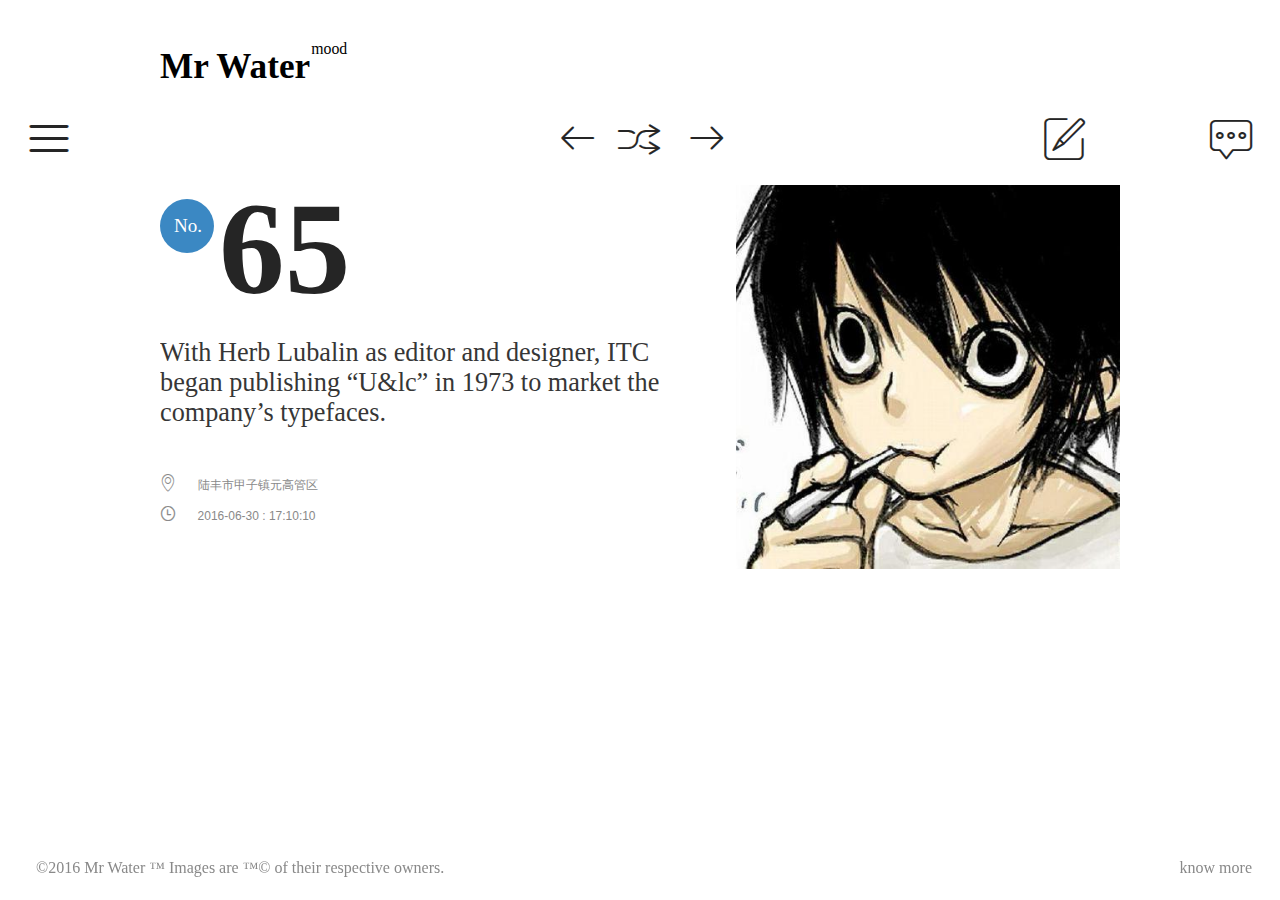
==== commit 657d2f7b: "进行一步完善<心情物语>页面的点击事件." ====
--- a/web-module/src/main/webapp/template/headerRecord.html
+++ b/web-module/src/main/webapp/template/headerRecord.html
@@ -4,6 +4,7 @@
     <meta charset="UTF-8">
     <title>Title</title>
     <link rel="stylesheet" type="text/css" href="../asset/css/font/iconfont/iconfont.css">
+    <link rel="stylesheet" type="text/css" href="../asset/css/font/englishFont/mw-font.css">
     <link rel="stylesheet" type="text/css" href="../asset/css/mw-moon.css">
     <link rel="stylesheet" type="text/css" href="../asset/css/mrwater.css">
     <link rel="stylesheet" type="text/css" href="../plugs/sweet-alert/css/sweet-alert.css">
@@ -27,7 +28,13 @@
 </div>
 <div class="slider-bar-right">
     <div class="slider-bar-inner">
-
+        <!-- operator slider  -->
+        <div></div>
+        <ul>
+            <li></li>
+            <li></li>
+            <li></li>
+        </ul>
     </div>
 
 </div>
@@ -37,7 +44,8 @@
     <header class="header">
         <div class="header-inner">
             <!-- logo -->
-            <h1><a>MrWater<sup>mood</sup></a></h1>
+            <!--<h1 class="logo"><a>MrWater<sup>mood</sup></a></h1>-->
+            <h1 class="logo"><a>Mr Water<sup>mood</sup></a></h1>
             <!-- tools bar -->
             <div class="main-nav">
                 <div class="nav-inner">
@@ -121,22 +129,99 @@
             <h4>心情物语</h4>
             <div class="moon-content" style="outline: none" contenteditable="true" ></div>
             <div class="moon-toolbar">
-                <a><i class="iconfont">&#xe780;</i></a>
-                <a><i class="iconfont">&#xe768;</i></a>
-                <a><i class="iconfont" style="font-size: 25px">&#xe624;</i></a>
+                <a class="addPhoto"><i class="iconfont">&#xe780;</i></a>
+                <!-- 隐藏的文件上传的input表单 -->
+                <input type="file" class="uploadFiles mw-hidden">
+                <a class="addLocaltion"><i class="iconfont">&#xe768;</i></a>
+                <a class="addMusic"><i class="iconfont" style="font-size: 25px">&#xe624;</i></a>
 
                 <a class="sendContBtn"><i class="iconfont">&#xe6b0;</i>发送</a>
                 <span class="limitNumber">135</span>
                 <div style="clear: both"></div>
 
             </div>
-        </div>
-    </div>
-</div>
-
+            <div class="add-content">
+                <!--<ul>-->
+                    <!--<li><img src="../asset/img/commons/user_image.jpg" style="height: 80px;width: auto"></li>-->
+                    <!--<li><img src="../asset/content/bg02.jpg" style="height: 80px;width: auto"></li>-->
+                <!--</ul>-->
+                <em></em>
+                <div class="added-img-list">
+                    <span  class="img-panel-item" style="position: relative">
+                        <span class="img-hover-bg">
+                            <i class="iconfont">&#xe659;</i>
+                        </span>
+                        <img src="../asset/img/commons/user_image.jpg" />
+                    </span>
+                    <!--<span><img src="../asset/content/bg02.jpg" /></span>-->
+                    <span class="addImageBtn">
+                      <i class="iconfont">&#xe6ea;</i>
+                    </span>
+                </div>
+
+
+            </div>
+        </div>
+    </div>
+</div>
+<!--<div id="map" style="width: 800px;height: 500px;z-index: 10000">-->
+
+</div>
 <script src="../asset/js/jquery.js"></script>
 <script src="../asset/js/mrwater.js"></script>
 <script src="../asset/js/mw/mw-moon.js"></script>
 <script src="../plugs/sweet-alert/js/sweet-alert.min.js"></script>
+<!--<script type="text/javascript" src="http://maps.google.com/maps/api/js?sensor=false"></script>-->
+<!--<script type="text/javascript">
+    $(window).ready(function () {
+        if (navigator.geolocation) {
+            //获取当前地理位置
+            navigator.geolocation.getCurrentPosition(function (position) {
+                        var coords = position.coords;
+                        //console.log(position);
+                        //指定一个google地图上的坐标点，同时指定该坐标点的横坐标和纵坐标
+                        var latlng = new google.maps.LatLng(coords.latitude, coords.longitude);
+                        var myOptions = {
+                            zoom: 14,    //设定放大倍数
+                            center: latlng,  //将地图中心点设定为指定的坐标点
+                            mapTypeId: google.maps.MapTypeId.ROADMAP //指定地图类型
+                        };
+                        //创建地图，并在页面map中显示
+                        var map = new google.maps.Map(document.getElementById("map"), myOptions);
+                        //在地图上创建标记
+                        var marker = new google.maps.Marker({
+                            position: latlng,    //将前面设定的坐标标注出来
+                            map: map //将该标注设置在刚才创建的map中
+                        });
+                        //标注提示窗口
+                        var infoWindow = new google.maps.InfoWindow({
+                            content: "当前位置：<br/>经度：" + latlng.lat() + "<br/>维度：" + latlng.lng()   //提示窗体内的提示信息
+                        });
+                        //打开提示窗口
+                        infoWindow.open(map, marker);
+                    },
+                    function (error) {
+                        //处理错误
+                        switch (error.code) {
+                            case 1:
+                                alert("位置服务被拒绝。");
+                                break;
+                            case 2:
+                                alert("暂时获取不到位置信息。");
+                                break;
+                            case 3:
+                                alert("获取信息超时。");
+                                break;
+                            default:
+                                alert("未知错误。");
+                                break;
+                        }
+                    });
+        } else {
+            alert("你的浏览器不支持HTML5来获取地理位置信息。");
+        }
+    });
+
+<!--</script>-->
 </body>
 </html>
--- a/web-module/src/main/webapp/asset/css/font/englishFont/mw-font.css
+++ b/web-module/src/main/webapp/asset/css/font/englishFont/mw-font.css
@@ -0,0 +1,52 @@
+@font-face {
+    font-family: 'Pacifico';
+    src: url('Pacifico.ttf')
+}
+@font-face {
+    font-family: 'Recorda';
+    src: url('RecordaScript_Personal_Use_Only.ttf');
+}
+@font-face {
+    font-family: 'Impregnable';
+    src: url('Impregnable_Personal_Use_Only.ttf');
+}
+@font-face {
+    font-family: 'Yellowtail';
+    src: url('Yellowtail-Regular.otf');
+}
+@font-face {
+    font-family: 'norwester';
+    src: url('norwester.otf');
+}
+@font-face {
+    font-family: 'Adequate';
+    src: url('Adequate-ExtraLight.ttf');
+}
+@font-face {
+    font-family: 'Aleo Bold';
+    src: url('Aleo%20Bold/Aleo-Bold.otf');
+}
+@font-face {
+    font-family: 'Intro Cond Black';
+    src: url('Intro%20Cond%20Black%20Free.otf');
+}
+@font-face {
+    font-family: 'Intro Cond Light';
+    src: url('Intro%20Cond%20Light%20Free.otf');
+}
+@font-face {
+    font-family: 'Raleway Black';
+    src: url('raleway/Raleway-Black.ttf');
+}
+@font-face {
+    font-family: 'Raleway BlackItalic';
+    src: url('raleway/Raleway-BlackItalic.ttf');
+}
+@font-face {
+    font-family: 'Raleway Bold';
+    src: url('raleway/Raleway-Bold.ttf');
+}
+@font-face {
+    font-family: 'Raleway BoldItalic';
+    src: url('raleway/Raleway-BoldItalic.ttf');
+}--- a/web-module/src/main/webapp/asset/css/mw-moon.css
+++ b/web-module/src/main/webapp/asset/css/mw-moon.css
@@ -1,3 +1,4 @@
+/*.logo a sup{font-family: Yellowtail!important;font-size: 38px}*/
 *{font-family: Sana;margin:0;padding:0}
 ul,ol{list-style-type: none}
 a{text-decoration: none;color: black}
@@ -135,6 +136,42 @@
     background-image: linear-gradient(rgba(0,0,0,0),rgba(0,0,0,0.15)); }
 .sendContBtn i {margin-right: 0.25em;font-size: 16px!important;}
 .limitNumber {float: right;margin-right: 0.5em; font-size: 16px; font-weight: 500; color: rgba(102,117,127,0.8); font-family: "Helvetica Neue",Helvetica,Arial,sans-serif; }
-
-
-
+.add-content {margin-top: 0.25em; background: rgba(153, 153, 153, 0.12); height: auto; padding:0.5em ; display: none; position: relative}
+.add-content ul li {display: inline-block;float: left}
+.add-content .added-img-list>span {display: inline-block;width: 15%;height: 80px;cursor: pointer}
+.add-content .added-img-list span:not(:first-child){margin-left: 2%}
+.add-content .added-img-list span img {height: 100%;width: 100%}
+.add-content em {
+    height: 0;
+    border-left: 10px solid transparent;
+    border-right: 10px solid transparent;
+    border-bottom: 10px solid #f3f3f3;
+    position: absolute;
+    top: -9px;
+    left: 1em;
+}
+.addImageBtn{cursor:pointer;background: rgba(204, 214, 221, 0.36);display: inline-block;position: relative;}
+.addImageBtn i {
+    position: absolute;
+    top: 50%;
+    left: 50%;
+    margin-top: -12px;
+    margin-left: -12px;
+    font-size: 24px;
+    color: rgb(230,132,37);
+}
+.img-hover-bg {
+    height: 100%!important;width: 100%!important;
+    position: absolute; top: 0; left: 0; display: none;
+    background: rgba(0,0,0,0.3);
+}
+.img-hover-bg i {
+    font-size: 22px;
+    color: #FFF;
+    top: 50%;
+    left: 50%;
+    position: absolute;
+    margin-top: -11px;
+    margin-left: -11px;
+    font-weight: 500;
+}
--- a/web-module/src/main/webapp/asset/css/mrwater.css
+++ b/web-module/src/main/webapp/asset/css/mrwater.css
@@ -53,5 +53,5 @@
 }
 
 .u-textUserColor{color: #1B95E0 !important;}
-
+.mw-hidden {display: none}
 /*自己封装的样式*/
